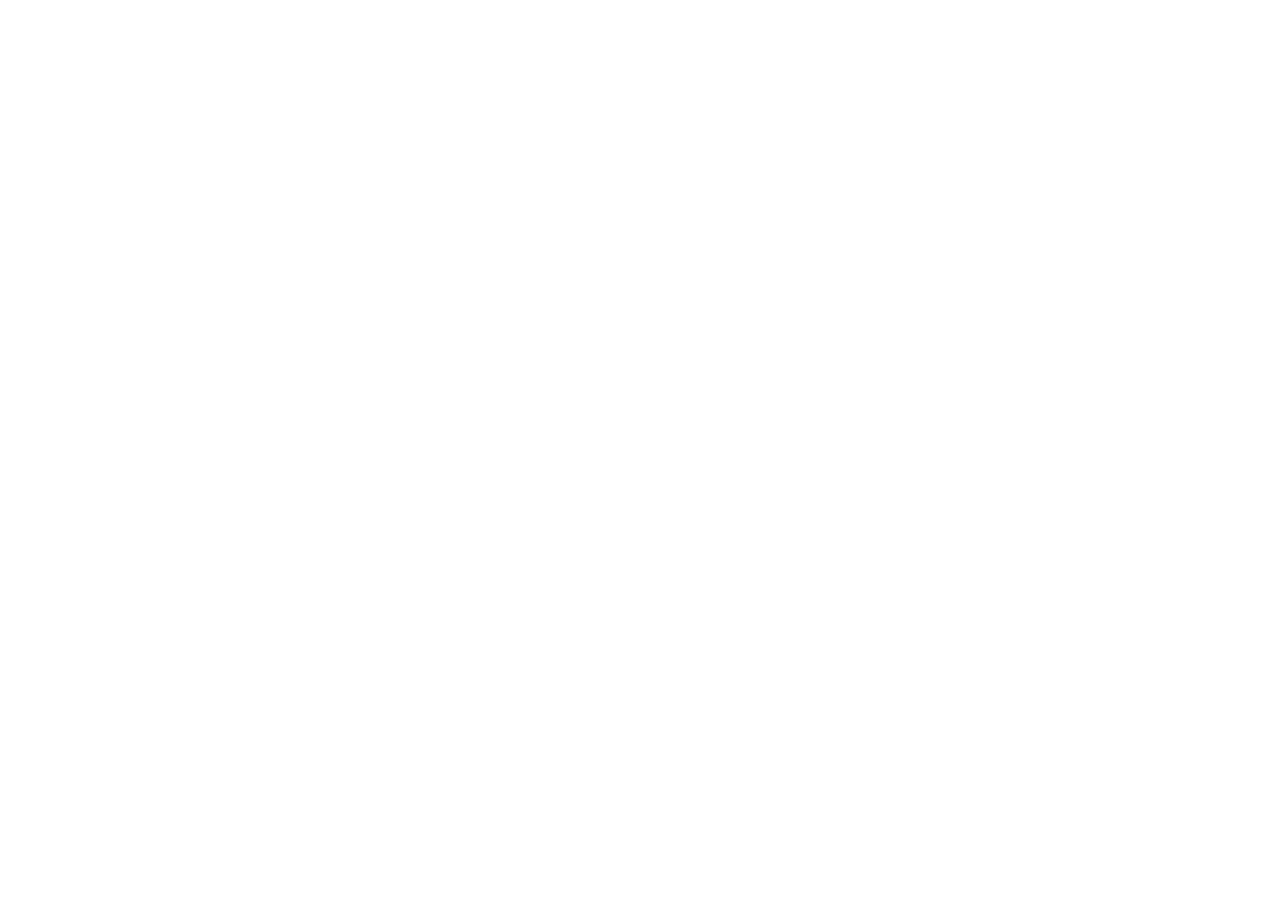
==== base-files/index.html @ d3c67358 "Set up base files" ====
<!DOCTYPE html>
<html lang="en">
<head>
    <meta charset="UTF-8">
    <meta name="viewport" content="width=device-width, initial-scale=1.0">
    <title>Base Template</title>
    <link rel="stylesheet" href="styles.css">
</head>
<body>
    
    <script scr="script.js"></script>
</body>
</html>
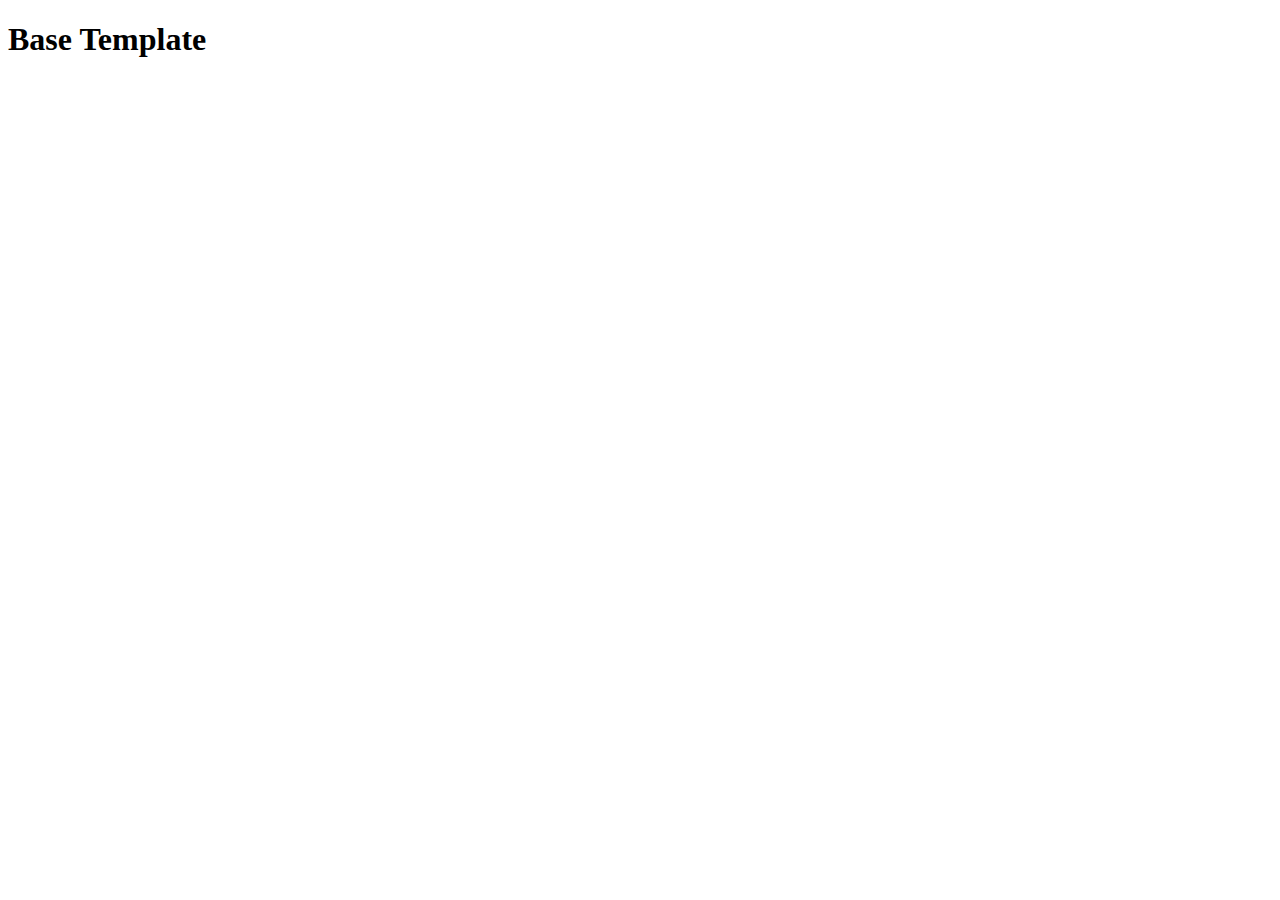
==== commit 60ba2581: "Slight change to index.html template" ====
--- a/base-files/index.html
+++ b/base-files/index.html
@@ -7,6 +7,7 @@
     <link rel="stylesheet" href="styles.css">
 </head>
 <body>
+    <h1>Base Template</h1>
     
     <script scr="script.js"></script>
 </body>
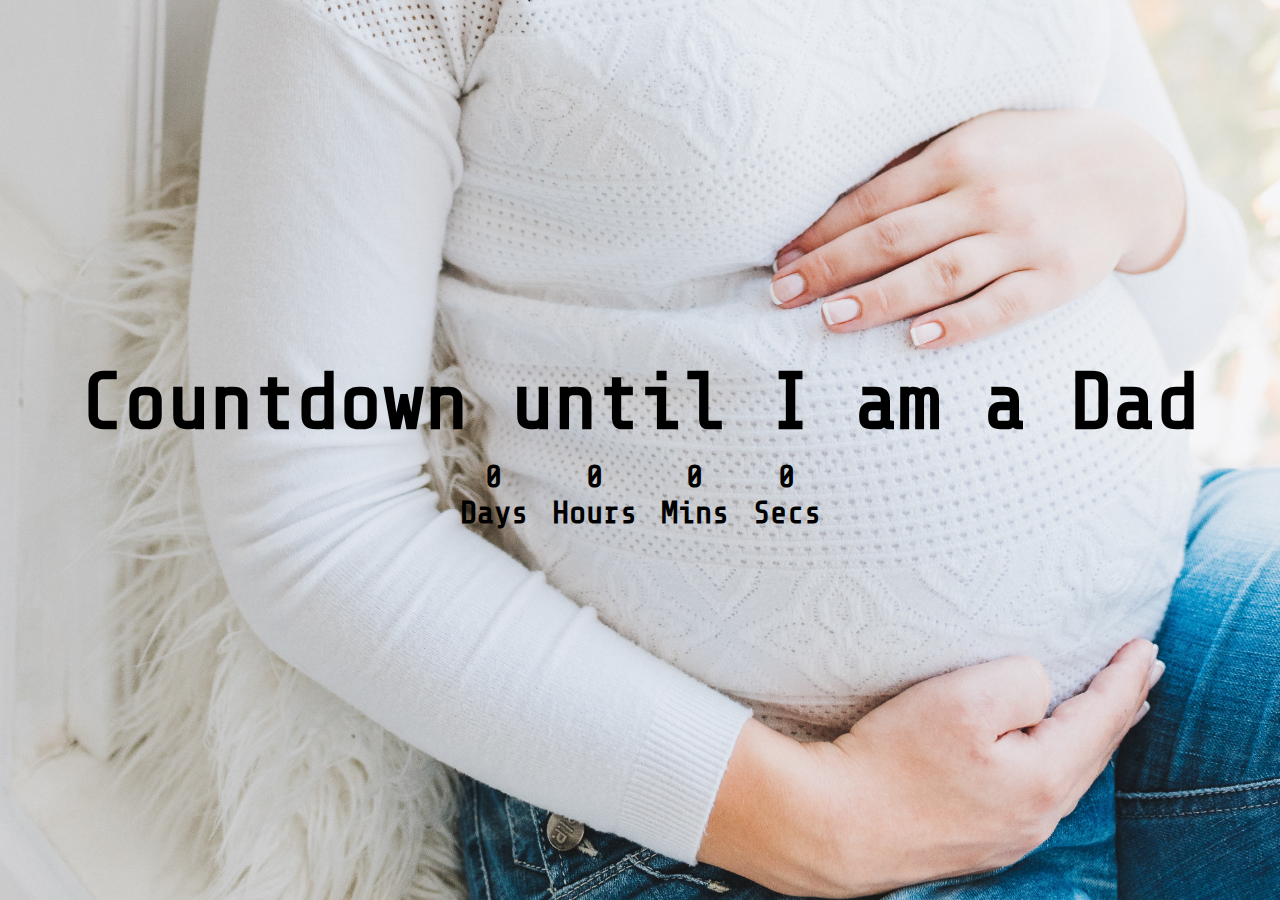
==== commit e8a10853: "Edited base files" ====
--- a/base-files/index.html
+++ b/base-files/index.html
@@ -1,14 +1,42 @@
 <!DOCTYPE html>
 <html lang="en">
+
 <head>
     <meta charset="UTF-8">
     <meta name="viewport" content="width=device-width, initial-scale=1.0">
-    <title>Base Template</title>
+    <title>Countdown App</title>
+    <!--Google Fonts-->
+    <link rel="preconnect" href="https://fonts.googleapis.com">
+    <link rel="preconnect" href="https://fonts.gstatic.com" crossorigin>
+    <link href="https://fonts.googleapis.com/css2?family=Share+Tech+Mono&display=swap" rel="stylesheet">
+    <!--Custom Styles-->
     <link rel="stylesheet" href="styles.css">
 </head>
+
 <body>
-    <h1>Base Template</h1>
-    
+    <div class="container">
+        <h1>Countdown until I am a Dad</h1>
+        <ul class="time-container">
+
+            <div class="info-container">
+                <li class="days">0</li>
+                <li class="days">Days</li>
+            </div>
+            <div class="info-container">
+                <li class="hours">0</li>
+                <li>Hours</li>
+            </div>
+            <div class="info-container">
+                <li>0</li>
+                <li class="minutes">Mins</li>
+            </div>
+            <div class="info-container">
+                <li>0</li>
+                <li class="seconds">Secs</li>
+            </div>
+        </ul>
+    </div>
     <script scr="script.js"></script>
 </body>
+
 </html>--- a/base-files/styles.css
+++ b/base-files/styles.css
@@ -0,0 +1,64 @@
+* {
+    box-sizing: border-box;
+    margin: 0;
+    padding: 0;
+
+}
+
+body {
+    background-image: url('/countdown-app/bg.jpg');
+    background-size: cover;
+    margin: 0;
+    min-height: 100vh;
+    font-family: 'Share Tech Mono', monospace;
+
+}
+
+h1 {
+    text-align: center;
+    font-size: 5rem;
+}
+
+ul {
+    list-style: none;
+}
+
+li {
+    display: flex;
+    justify-content: center;
+    align-items: center;
+}
+
+.container {
+    display: flex;
+    flex-direction: column;
+    justify-content: center;
+    align-items: center;
+    min-height: 100vh;
+}
+
+.time-container{
+    display: flex;
+    flex-direction: row;
+}
+
+.info-container {
+    padding: 0.75rem;
+    font-size: 2rem;
+    font-weight: 700;
+
+}
+
+
+@media screen and (max-width:768px) {
+
+    h1 {
+        font-size: 3.5rem;
+    }
+
+    .time-container {
+        flex-wrap: wrap;
+        justify-content: center;
+    }
+}
+
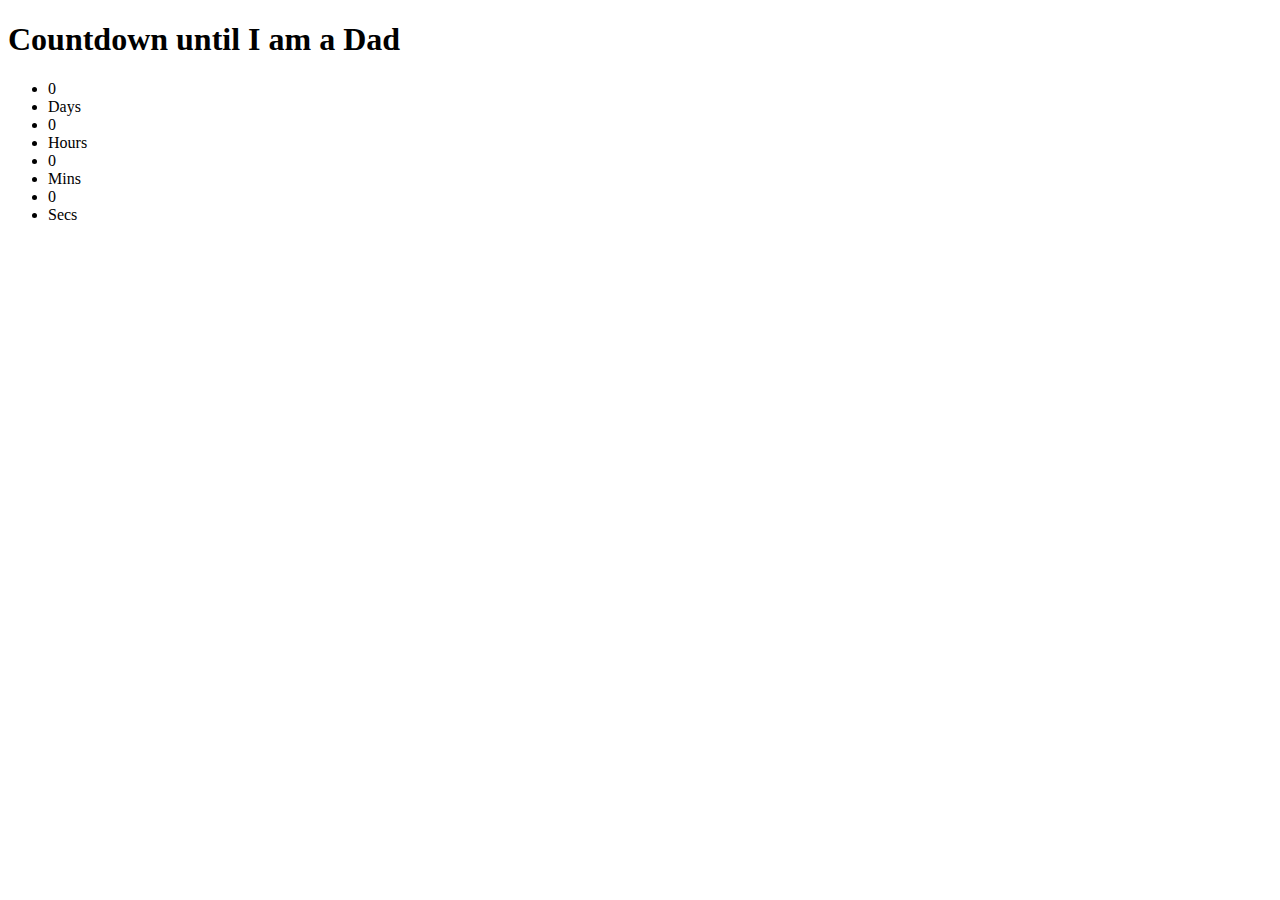
==== commit 7eb3b570: "Corrected the base files and moved to right place" ====
--- a/base-files/index.html
+++ b/base-files/index.html
@@ -36,7 +36,7 @@
             </div>
         </ul>
     </div>
-    <script scr="script.js"></script>
+    <script src="/countdown-app/script.js"></script>
 </body>
 
 </html>